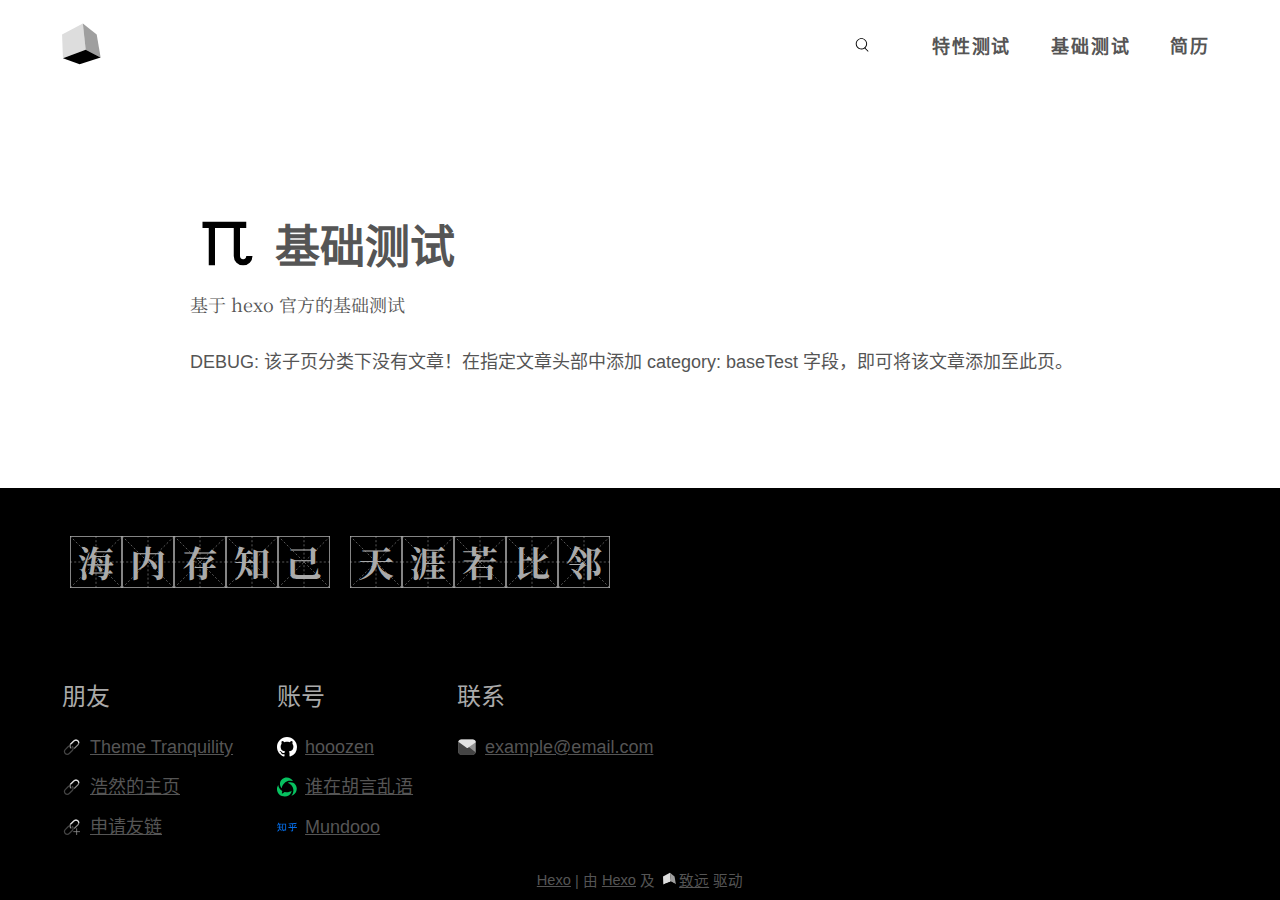
==== base/index.html @ 445b0e48 "Site updated: 2024-07-25 20:52:38" ====
<!DOCTYPE html>
<html lang="zh-cn">
  <head>
    <meta charset="utf8" />
    <meta name="viewport" content="initial-scale=1.0, width=device-width" />
    <title>
      
        基础测试 | Hexo
      
    </title>
    <meta name="description" content="" />
    <meta name="keywords" content="" />
    
      <link rel="apple-touch-icon"
            sizes="180x180"
            href="/images/apple-touch-icon.png" />
    
    
      <link rel="icon"
            type="image/png"
            sizes="32x32"
            href="/images/favicon-32x32.png" />
    
    
      <link rel="icon"
            type="image/png"
            sizes="16x16"
            href="/images/favicon-16x16.png" />
    
    
      <link rel="mask-icon"
            href="/images/logo.svg"
            color="" />
    
    
    
      
  <style>
    @font-face {
        font-family:sourceHanSerif;
        src: url(/font/normal.ttf);
        font-weight: normal;
    }
  </style>

  <style>
    @font-face {
        font-family:sourceHanSerif;
        src: url(/font/bold.ttf);
        font-weight: bold;
    }
  </style>


    
    <link rel="stylesheet"
          type="text/css"
          href='/css/layout.css' />
    
    
  <link rel="stylesheet" type="text/css" href="/css/category.css" />

  <meta name="generator" content="Hexo 7.3.0"></head>
  <body>
    
      <div id="search-mask" style="display:none">
  <div class="search-main" id="search-main">
    <div class="search__head">
      <div class="search-form">
        <svg t="1706347533072"
             class="icon"
             viewBox="0 0 1024 1024"
             version="1.1"
             xmlns="http://www.w3.org/2000/svg"
             p-id="7828"
             width="20"
             height="20">
          <path d="M685.6 660.336l155.152 155.168a16 16 0 0 1 0 22.624l-11.312 11.328a16 16 0 0 1-22.624 0l-158.528-158.544a289.792 289.792 0 0 1-165.152 51.36C322.336 742.256 192 611.904 192 451.12 192 290.336 322.336 160 483.136 160c160.784 0 291.12 130.336 291.12 291.136 0 82.112-33.984 156.272-88.672 209.2z m-202.464 33.92c134.272 0 243.12-108.848 243.12-243.12C726.256 316.848 617.408 208 483.136 208 348.848 208 240 316.848 240 451.136c0 134.272 108.848 243.12 243.136 243.12z" fill="#000000" p-id="7829">
          </path>
        </svg>
        <input id="search-input" placeholder="搜索文章">
        <svg t="1706361500528"
             id="search-clear"
             class="icon"
             viewBox="0 0 1024 1024"
             version="1.1"
             xmlns="http://www.w3.org/2000/svg"
             p-id="4351"
             width="20"
             height="20">
          <path d="M512 562.688l-264.2944 264.2944-50.688-50.688L461.312 512 197.0176 247.7056l50.688-50.688L512 461.312l264.2944-264.2944 50.688 50.688L562.688 512l264.2944 264.2944-50.688 50.688L512 562.688z" fill="#00" p-id="4352">
          </path>
        </svg>
      </div>
    </div>
    <div class="search__body" id="search-result"></div>
    <div class="search__foot"></div>
  </div>
</div>

    
    <div class="head">
      <div class="nav">
        <a href='/' class="nav-logo">
          <img alt="logo" height="60px" width="60px" src="/images/logo.svg" />
        </a>
        <input id="navBtn" type="checkbox" />
        <div class="nav-right">
          
            <div class="search-outer">
  <div class="search" id="search-btn">
    <svg t="1706347533072"
         class="icon"
         viewBox="0 0 1024 1024"
         version="1.1"
         xmlns="http://www.w3.org/2000/svg"
         p-id="7828"
         width="20"
         height="20">
      <path d="M685.6 660.336l155.152 155.168a16 16 0 0 1 0 22.624l-11.312 11.328a16 16 0 0 1-22.624 0l-158.528-158.544a289.792 289.792 0 0 1-165.152 51.36C322.336 742.256 192 611.904 192 451.12 192 290.336 322.336 160 483.136 160c160.784 0 291.12 130.336 291.12 291.136 0 82.112-33.984 156.272-88.672 209.2z m-202.464 33.92c134.272 0 243.12-108.848 243.12-243.12C726.256 316.848 617.408 208 483.136 208 348.848 208 240 316.848 240 451.136c0 134.272 108.848 243.12 243.136 243.12z" fill="#000000" p-id="7829">
      </path>
    </svg>
    <span>搜索</span>
    <span class="search-shortcut-key">Ctrl K</span>
  </div>
</div>

          
          <div class="nav-menu">
            
              
                <a class="nav-menu-item" href="/feat">特性测试</a>
              
                <a class="nav-menu-item" href="/base">基础测试</a>
              
            
            <a class="nav-menu-item" href='/cv/'>简历</a>
          </div>
        </div>
        <label class="nav-btn" for="navBtn"></label>
      </div>
    </div>
    <div class="body">
      
  <div class="wall wall-category--plain">
    <div class="wall-main">
      <div class="wall-category-title">
        <div class="title-icon"
             style="background-image: url(/images/icon/icon-pi.svg)"></div>
        基础测试
      </div>
      <div class="wall-category-description">基于 hexo 官方的基础测试</div>
      <div class="wall-category-tags">
        <div id="tags-outer"></div>
      </div>
    </div>
  </div>
  <div class="post-list">
    
      DEBUG: 该子页分类下没有文章！在指定文章头部中添加 category: baseTest 字段，即可将该文章添加至此页。
    
    
  </div>

    </div>
    <div class="foot">
      <div class="foot-inner">
        <div class="foot__head">
          
            <div class="foot-line">
              <div class="matts">海</div><div class="matts">内</div><div class="matts">存</div><div class="matts">知</div><div class="matts">己</div>
            </div>
          
            <div class="foot-line">
              <div class="matts">天</div><div class="matts">涯</div><div class="matts">若</div><div class="matts">比</div><div class="matts">邻</div>
            </div>
          
        </div>
        <div class="foot__body">
          
            <div class="foot-item">
              <div class="foot-item__head">朋友</div>
              <div class="foot-item__body">
                
                  <div class="text">
                    <img alt="link" height="20px" width="20px" src="/images/icon/icon-link.svg" />
                    <a class="foot-link" target="_blank" rel="noopener" href="https://github.com/hooozen/hexo-theme-tranquility">Theme Tranquility</a>
                  </div>
                
                  <div class="text">
                    <img alt="link" height="20px" width="20px" src="/images/icon/icon-link.svg" />
                    <a class="foot-link" target="_blank" rel="noopener" href="https://hozen.site">浩然的主页</a>
                  </div>
                
                <div class="text">
                  <img alt="link" height="20px" width="20px" src="/images/icon/icon-link+.svg" />
                  <a class="foot-link"
                     href="mailto:example@email.com?subject=%E7%94%B3%E8%AF%B7%20Hozen.site%20%E7%9A%84%E5%8F%8B%E9%93%BE%E4%BD%8D%E7%BD%AE">
                  申请友链</a>
                </div>
              </div>
            </div>
          
          
            <div class="foot-item">
              <div class="foot-item__head">账号</div>
              <div class="foot-item__body">
                
                  <div class="text">
                    <img alt="link" height="20px" width="20px" src="/images/logo-github.svg" />
                    <a class="foot-link" target="_blank" rel="noopener" href="https://github.com/hooozen">hooozen</a>
                  </div>
                
                  <div class="text">
                    <img alt="link" height="20px" width="20px" src="/images/logo-wx.svg" />
                    <a class="foot-link" target="_blank" rel="noopener" href="https://mp.weixin.qq.com/s?__biz=MzI3NzQ4NDkzNg==&mid=2247484469&idx=1&sn=8a442bb67397f52cce5c38c3f9b41e36&chksm=eb64c0d2dc1349c40d2e1bb55615ae28b3f2951be22f00717b9ade98c851082e42dc666ab45d#rd">谁在胡言乱语</a>
                  </div>
                
                  <div class="text">
                    <img alt="link" height="20px" width="20px" src="/images/logo-zh.svg" />
                    <a class="foot-link" target="_blank" rel="noopener" href="https://www.zhihu.com/people/hozen">Mundooo</a>
                  </div>
                
              </div>
            </div>
          
          <div class="foot-item">
            <div class="foot-item__head">联系</div>
            <div class="foot-item__body">
              <div class="text">
                <img alt="link" height="20px" width="20px" src="/images/icon/icon-email.svg" />
                <a class="foot-link" href="mailto:example@email.com">example@email.com</a>
              </div>
            </div>
          </div>
        </div>
        <div class="copyright">
          <a href="http://example.com">Hexo</a> &nbsp;|&nbsp;由&nbsp;<a target="_blank" rel="noopener" href="https://hexo.io/">Hexo</a>&nbsp;及&nbsp;
          <svg width="20" height="20" viewBox="0 0 725 725">
            <path fill-rule="evenodd" fill="rgb(221, 221, 221)" d="M145.870,236.632 L396.955,103.578 L431.292,419.44 L156.600,522.53 L145.870,236.632 Z" />
            <path fill-rule="evenodd" fill="rgb(159, 159, 159)" d="M396.955,103.578 L564.345,234.486 L611.558,513.469 L431.292,419.44 L396.955,103.578 Z" />
            <path fill-rule="evenodd" fill="rgb(0, 0, 0)" d="M431.292,419.44 L611.558,513.469 L358.327,595.18 L156.600,522.53 L431.292,419.44 Z" />
          </svg>
          <a target="_blank" rel="noopener" href="https://github.com/hooozen/hexo-theme-tranquility">致远</a>&nbsp;驱动
        </div>
      </div>
    </div>
    
    
      <script src="/js/search.js"></script>
      <script>searchInitialize("/search.json")</script>
    
    
  

  </body>
</html>
---- css/layout.css ----
html {
  font-family: sans-serif;
  font-size: 18px;
  color: #555;
  text-align: justify;
  scroll-behavior: smooth;
}
html,
body {
  margin: 0;
  padding: 0;
  min-height: 100vh;
  display: flex;
  flex-direction: column;
  justify-content: space-between;
}
a {
  color: #555;
}
a:hover {
  color: #222;
}
blockquote {
  border-left: 4px solid #ddd;
  margin: 0;
  padding-left: 1em;
  color: #666;
}
iframe,
img,
video {
  max-width: 100%;
}
table {
  border-collapse: collapse;
  border-spacing: 0;
  font-size: 0.875em;
  width: 100%;
  margin: 0 0 20px;
}
caption,
td,
th {
  padding: 8px;
  vertical-align: middle;
  border: 1px solid #ddd;
}
caption {
  border: none;
}
th {
  border-bottom-width: 3px;
}
tbody tr:nth-of-type(odd) {
  background: $whitesoke-light;
}
figure figcaption {
  text-align: center;
  font-size: 0.8125em;
  color: $blak-lighter;
}
p img,
figure img {
  display: block;
  margin: 0 auto;
  max-width: 100%;
}
.highlight figcaption {
  display: flex;
  justify-content: space-between;
  background: #eff2f3;
  padding: 0.1em 0.5em;
  font-size: 0.875em;
}
.highlight td {
  padding: 0;
  border: 0;
}
code {
  border-radius: 3px;
  font-size: 0.875em;
  padding: 2px 4px;
  overflow-wrap: break-word;
}
.hljs {
  display: block;
}
pre,
code {
  font-family: consolas, Menlo, monospace, 'PingFang SC', 'Microsoft YaHei';
}
pre.mermaid {
  background: none;
  text-align: center;
}
figure.highlight {
  margin: 20px 0;
  overflow: auto;
  position: relative;
  padding-top: 30px;
  border-radius: 5px;
  box-shadow: 0 4px 30px rgba(0,0,0,0.15);
  line-height: 1.5em;
}
figure.highlight table {
  width: auto;
  border: 0;
  margin: 0;
}
figure.highlight::before {
  background: #fc625d;
  box-shadow: 20px 0 #fdbc40, 40px 0 #35cd4b;
  left: 12px;
  margin-top: -20px;
  position: absolute;
  border-radius: 50%;
  content: ' ';
  height: 12px;
  width: 12px;
}
figure.highlight .code pre {
  padding-left: 10px;
  width: 100%;
}
figure.highlight pre {
  border: 0;
  margin: 0;
  padding: 10px 0;
}
code,
pre,
figure.highlight {
  background-color: #f7f7f7;
}
.gutter {
  padding: 0;
}
figure.highlight .gutter pre {
  text-align: right;
  margin: 0;
  padding: 10px;
  color: #bbb;
  background-color: #eff2f3;
}
.wall {
  user-select: none;
  -webkit-user-select: none;
  height: calc(100vh - 90px);
  display: flex;
  justify-content: center;
  align-items: center;
  position: relative;
  max-width: 1200px;
  margin: 0 auto;
  width: 100%;
  overflow: hidden;
}
mjx-container {
  overflow: auto hidden;
}
.math.disply {
  display: block;
  overflow: auto hidden;
}
.wall-main {
  width: 100%;
}
.text {
  display: flex;
  align-items: center;
}
.text-icon {
  height: 20px;
  width: 20px;
}
.text-small {
  font-size: 0.875em;
}
.text-align {
  display: flex;
  align-items: center;
  vertical-align: middle;
}
.hover-line {
  position: relative;
}
.hover-line::after {
  transition: width 200ms ease-out;
  content: '';
  position: absolute;
  height: 2px;
  width: 0;
  left: 0;
  bottom: -2px;
  background-color: #000;
}
.hover-line:hover::after {
  width: 100%;
}
.paginator {
  display: flex;
  align-items: center;
}
.page-number.current {
  background-color: #333;
  color: #fff;
}
.page-number {
  text-decoration: none;
  color: #333;
  box-sizing: border-box;
  display: inline-flex;
  align-items: center;
  justify-content: center;
  height: 26px;
  width: 26px;
  overflow: hidden;
  border-radius: 50%;
  border: 1px solid #333;
  margin: 0 8px;
  transition: all 200ms ease-out;
}
.page-number:hover {
  background-color: #555;
  color: #fff;
}
.post-info {
  font-size: 16px;
  color: #bbb;
  margin: 4px 0;
}
.post-date {
  margin: 0 10px;
}
.post-tag {
  text-decoration: none;
  font-size: 16px;
  color: #2c5fa5;
  display: inline-block;
  margin-right: 8px;
  transition: color 200ms ease-out;
}
.post-tag:hover {
  color: #2472e7;
}
.author-face {
  position: relative;
  height: 100px;
  width: 100px;
  border-radius: 50%;
  margin-bottom: 10px;
  overflow: hidden;
}
#likeCode {
  width: 0;
  height: 0;
}
#front-face {
  transform: rotateY(0);
}
#back-face {
  transform: rotateY(180deg);
}
#front-face,
#back-face {
  transition: transform 200ms ease-in;
  position: absolute;
  top: 0;
  right: 0;
  left: 0;
  backface-visibility: hidden;
}
.author-face img {
  height: 100px;
  width: 100px;
}
#likeCode:checked~.like-btn {
  filter: saturate(100%);
}
#likeCode:checked~.like-btn svg {
  animation: heartbeat 600ms ease-out infinite;
}
#likeCode:checked~.author-face #back-face {
  transform: rotateY(0);
}
#likeCode:checked~.author-face #front-face {
  transform: rotateY(180deg);
}
.like-author {
  margin: 10px auto;
  display: flex;
  flex-direction: column;
  justify-content: center;
  align-items: center;
}
.like-btn {
  cursor: pointer;
  display: inline-flex;
  justify-content: center;
  align-items: center;
  border-radius: 10px;
  line-height: 2em;
  font-weight: bold;
  letter-spacing: 0.1em;
  border: 1px solid #ee4242;
  filter: saturate(40%);
  padding: 6px 30px;
  transition: all 300ms ease-in;
  color: #ee4242;
}
.like-text {
  font-family: sourceHanSerif;
  margin: 0.5em 0 1em;
  font-weight: bold;
  color: #666;
}
.like-btn:hover svg {
  animation: heartbeat 1s ease-out infinite;
}
@media (hover: none) {
  .like-btn svg {
    animation: heartbeat 1s ease-out infinite;
  }
}
.matts {
  cursor: default;
  display: inline-flex;
  background: url("/images/matts.svg") center center/contain no-repeat;
  align-items: center;
  padding: 8px;
  transition: opacity 200ms ease-out;
}
.matts:hover {
  opacity: 0.8;
}
.matts-space {
  display: inline-flex;
  align-items: center;
  padding: 8px;
}
@-moz-keyframes flyInLeft {
  from {
    transform: translateX(-100px);
  }
  to {
    transform: translateX(0);
  }
}
@-webkit-keyframes flyInLeft {
  from {
    transform: translateX(-100px);
  }
  to {
    transform: translateX(0);
  }
}
@-o-keyframes flyInLeft {
  from {
    transform: translateX(-100px);
  }
  to {
    transform: translateX(0);
  }
}
@keyframes flyInLeft {
  from {
    transform: translateX(-100px);
  }
  to {
    transform: translateX(0);
  }
}
@-moz-keyframes heartbeat {
  0% {
    transform: scale(0.8);
  }
  20% {
    transform: scale(1.1);
  }
  100% {
    transform: scale(0.8);
  }
}
@-webkit-keyframes heartbeat {
  0% {
    transform: scale(0.8);
  }
  20% {
    transform: scale(1.1);
  }
  100% {
    transform: scale(0.8);
  }
}
@-o-keyframes heartbeat {
  0% {
    transform: scale(0.8);
  }
  20% {
    transform: scale(1.1);
  }
  100% {
    transform: scale(0.8);
  }
}
@keyframes heartbeat {
  0% {
    transform: scale(0.8);
  }
  20% {
    transform: scale(1.1);
  }
  100% {
    transform: scale(0.8);
  }
}
.search-outer {
  font-weight: normal;
  margin-right: 40px;
  color: #666;
  cursor: pointer;
  overflow: hidden;
  width: 20px;
  transition: all ease-out 200ms;
  position: absolute;
  right: 0;
}
@media (min-width: 1024px) {
  .search-outer {
    position: static;
  }
  .search-outer:hover {
    width: 120px;
    transform: translateX(50px);
  }
}
#search-btn {
  width: max-content;
  display: none;
  align-items: center;
}
.search__head {
  padding: 0 20px 10px;
}
.search-shortcut-key {
  display: flex;
  padding: 2px 4px;
  margin: 0 5px;
  border: 1px solid #666;
  border-radius: 5px;
  font-size: 0.75em;
}
#search-main {
  position: absolute;
  margin: 60px auto 0;
  width: 500px;
  left: 0;
  right: 0;
  font-size: 18px;
  background: #fff;
  border-radius: 8px;
  padding: 20px 0;
}
@media (max-width: 760px) {
  #search-main {
    margin: 0;
    width: 100%;
    height: 100%;
  }
}
.search-form {
  display: flex;
  width: 100%;
  align-items: center;
  border: 1px solid #555;
  border-radius: 3px;
}
.search-form .icon {
  padding: 8px;
}
#search-clear {
  cursor: pointer;
}
#search-input {
  font-size: 18px;
  outline: none;
  flex: 1;
  border: none;
  height: 2em;
  padding: 4px;
}
.search__body {
  max-height: calc(80vh - 120px);
  overflow: hidden auto;
}
@media (max-width: 760px) {
  .search__body {
    max-height: calc(100% - 80px);
    padding-bottom: 10px;
  }
}
.search-result-item {
  display: block;
  padding: 10px 20px;
  text-decoration: none;
  border-bottom: 1px solid #eff2f3;
}
.search-result__head {
  font-size: 0.8125em;
  color: #143c74;
  margin: 8px 0;
}
.search-result__body {
  font-size: 0.875em;
}
.search-keyword {
  color: #000;
  background: #ff0;
}
#search-mask {
  display: none;
  position: fixed;
  top: 0;
  left: 0;
  right: 0;
  bottom: 0;
  z-index: 100;
  background: rgba(200,200,200,0.8);
}
.search-result-empty {
  text-align: center;
  padding: 10px 0;
}
.nav {
  position: relative;
  margin: 0 auto;
  display: flex;
  justify-content: space-between;
  align-items: center;
  padding: 0 50px;
  height: 90px;
  font-weight: bold;
}
#navBtn {
  top: -100px;
  position: fixed;
  opacity: 0;
  display: block;
  height: 0;
  width: 0;
}
.nav-btn {
  display: none;
}
.nav-logo {
  height: 60px;
  width: 60px;
}
.nav-menu {
  display: flex;
  align-items: center;
}
.nav-menu-item {
  letter-spacing: 0.1em;
  text-decoration: none;
  margin: 0 20px;
}
.nav-menu-item:hover {
  cursor: pointer;
}
@media screen and (max-width: 1023px) {
  .nav {
    position: fixed;
    top: 0;
    left: 0;
    right: 0;
    height: 60px;
    background: rgba(255,255,255,0.9);
    z-index: 99;
  }
  .body {
    padding-top: 60px;
  }
  .nav-menu {
    position: fixed;
    top: 60px;
    bottom: 0;
    height: 0;
    transition: height 200ms ease-out;
    left: 0;
    right: 0;
    z-index: 4;
    background: rgba(255,255,255,0.9);
    overflow: hidden;
    flex-direction: column;
    align-items: flex-start;
    padding-left: 40px;
  }
  .nav-menu-item {
    margin: 20px 0;
  }
  .nav {
    justify-content: center;
  }
  .nav-logo {
    height: 40px;
    width: 40px;
  }
  .nav-logo img {
    height: 40px;
    width: 40px;
  }
  .nav-btn {
    display: block;
    position: absolute;
    left: 0;
    padding: 10px 20px;
    height: 40px;
    width: 40px;
  }
  .nav-btn::before,
  .nav-btn::after {
    transition: transform 200ms ease-out;
    content: '';
    background: #333;
    width: 30px;
    height: 2px;
    border-radius: 1px;
    position: absolute;
  }
  .nav-btn::before {
    top: 25px;
  }
  .nav-btn::after {
    bottom: 25px;
  }
  #navBtn:checked ~ .nav-right .nav-menu {
    height: 100%;
  }
  #navBtn:checked ~ .nav-btn::before {
    transform: translateY(4px) rotateZ(45deg);
  }
  #navBtn:checked ~ .nav-btn::after {
    transform: translateY(-4px) rotateZ(-45deg);
  }
}
.nav-right {
  display: flex;
  align-items: center;
}
.foot {
  background-color: #000;
}
.foot-inner {
  color: #aaa;
  margin: 0 auto;
  max-width: 1200px;
  overflow: hidden;
  padding: 40px 0 10px;
}
.foot-item {
  margin: 22px;
  line-height: 40px;
}
.foot__head {
  margin: 0 20px 50px;
  font-size: 36px;
  font-weight: bold;
  font-family: sourceHanSerif;
  cursor: default;
  display: flex;
  flex-wrap: wrap;
}
.foot__head .foot-line {
  margin: 0 10px;
}
.foot__body {
  display: flex;
  flex-wrap: wrap;
}
.foot-item__head {
  font-size: 24px;
  margin: 10px 0;
}
.foot-link {
  display: inline-block;
  padding-left: 8px;
}
.copyright {
  display: flex;
  align-items: center;
  justify-content: center;
  text-align: center;
  font-size: 0.8125em;
  color: #555;
}
.copyright a:hover {
  color: #666;
}
---- css/category.css ----
.wall-category--plain {
  height: auto;
  width: auto;
  display: block;
  max-width: 900px;
  padding: 0 20px;
  margin: 20px auto;
}
.wall-category--plain .wall-category-title {
  align-items: center;
  justify-content: flex-start;
  font-size: 2.5em;
  font-weight: bold;
}
.wall-category--plain .wall-category-title .title-icon {
  height: 1.666666666666667em;
  width: 1.666666666666667em;
  margin-right: 10px;
}
.wall-category--plain .wall-category-description {
  text-align: left;
}
.wall-category--plain #tags-outer a {
  text-decoration: none;
  color: #2c5fa5;
  display: inline-block;
  margin-right: 8px;
  transition: color 200ms ease-out;
}
.wall-category-title {
  display: flex;
  align-items: center;
  justify-content: center;
  font-size: 32px;
}
.wall-category-description {
  font-family: sourceHanSerif;
  text-align: center;
  margin: 10px 0;
}
.wall-category-title .title-icon {
  height: 50px;
  width: 50px;
  background: url("/images/icon-code.svg") center center/contain no-repeat;
  margin-right: 10px;
}
.wall-category-tags {
  width: 100%;
}
.wall-category-tags .tag {
  display: inline-block;
  border: 1px solid #eee;
  border-radius: 50%;
  padding: 8px 10px;
  box-sizing: border-box;
}
.post-card,
.post-card--sticky {
  display: block;
  margin: 60px 0;
  padding: 20px;
}
.post-card--sticky,
.post-card--sticky--sticky {
  background: #fcfcfb;
}
.post-list {
  max-width: 900px;
  margin: 20px auto;
}
.post-tags {
  margin-top: 4px;
}
.post__head {
  margin-bottom: 10px;
  display: flex;
  align-items: center;
}
.post-title {
  text-decoration: none;
  font-size: 24px;
  font-weight: bold;
}
.post-title-pined {
  font-size: 0.75em;
  margin: 0 4px;
  padding: 2px 4px;
  border: 1px solid;
  border-radius: 2px;
  color: #4b0505;
}
.post__body {
  display: flex;
  align-items: stretch;
}
.post-cover {
  display: block;
  flex: 0 0 150px;
  min-height: 100px;
  background-size: cover;
  background-position: center center;
  background-repeat: no-repeat;
  margin-right: 20px;
  border-radius: 2px;
}
.post-excerpt {
  flex: 1;
  color: #666;
}
.post-excerpt * {
  margin-top: 0;
  margin-bottom: 0;
  line-height: 1.75em;
}
.post__foot {
  display: flex;
  align-items: center;
  margin-top: 10px;
}
.text-link {
  display: inline-flex;
  align-items: center;
}
#tagCanvas {
  display: block;
  width: 100%;
  max-width: 500px;
  margin: 0 auto;
}
.tag-page-title {
  margin: 0 auto;
  max-width: 900px;
  font-size: 40px;
  padding: 80px 0 20px;
  font-family: sourceSans, sourceHanSerif;
}
@media screen and (max-width: 1023px) {
  .wall-category .tag-page-title {
    padding-left: 30px;
    padding-right: 30px;
  }
  .wall-category .post-list {
    padding: 0 10px;
  }
  .wall-category #tags-outer {
    padding-top: 30px;
  }
}
@media screen and (max-width: 415px) {
  .post__body {
    flex-direction: column;
  }
  .post-cover {
    margin: 10px 0;
  }
}
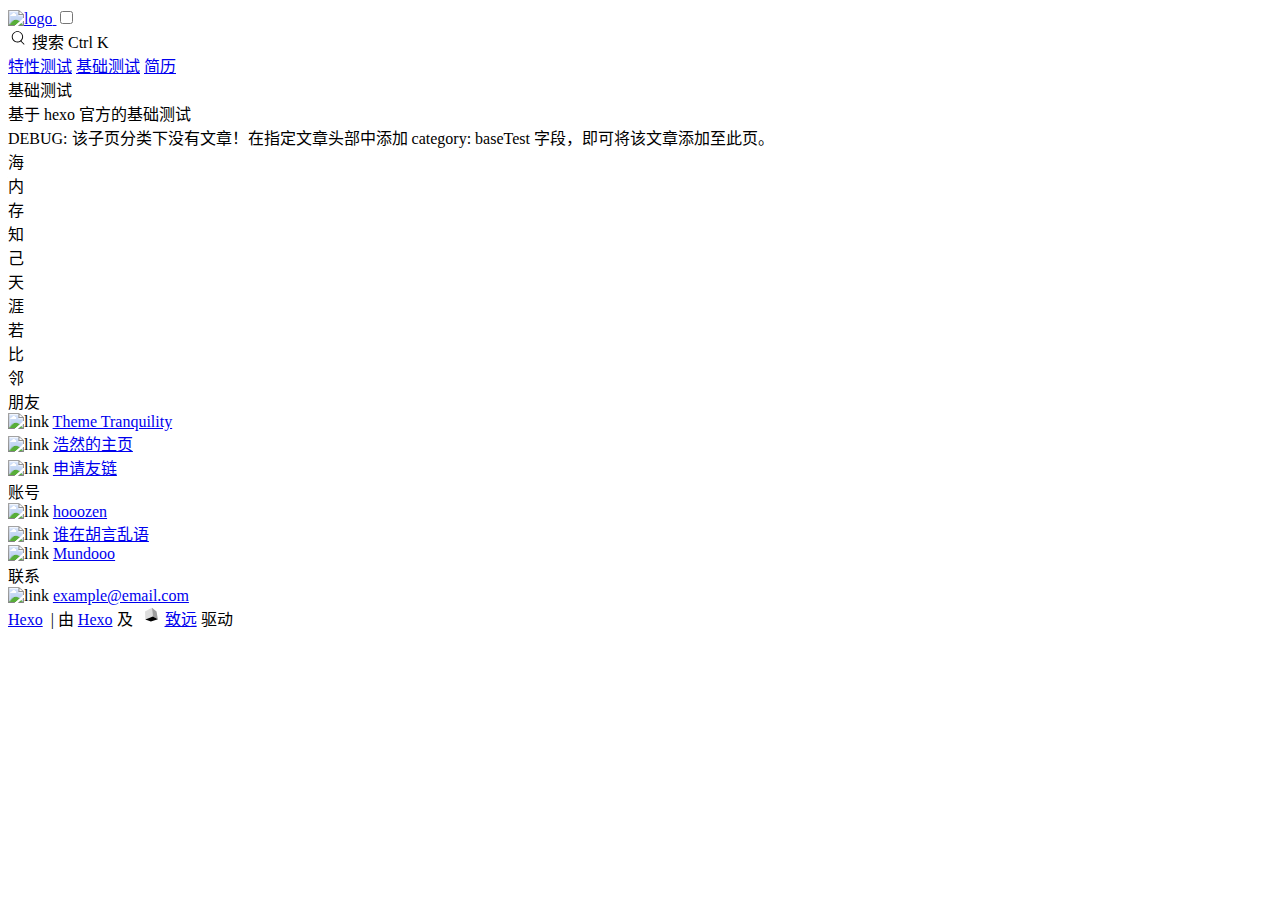
==== commit fa62f2e7: "Site updated: 2024-07-25 21:07:52" ====
--- a/base/index.html
+++ b/base/index.html
@@ -13,23 +13,23 @@
     
       <link rel="apple-touch-icon"
             sizes="180x180"
-            href="/images/apple-touch-icon.png" />
+            href="/Krevis234/images/apple-touch-icon.png" />
     
     
       <link rel="icon"
             type="image/png"
             sizes="32x32"
-            href="/images/favicon-32x32.png" />
+            href="/Krevis234/images/favicon-32x32.png" />
     
     
       <link rel="icon"
             type="image/png"
             sizes="16x16"
-            href="/images/favicon-16x16.png" />
+            href="/Krevis234/images/favicon-16x16.png" />
     
     
       <link rel="mask-icon"
-            href="/images/logo.svg"
+            href="/Krevis234/images/logo.svg"
             color="" />
     
     
@@ -38,7 +38,7 @@
   <style>
     @font-face {
         font-family:sourceHanSerif;
-        src: url(/font/normal.ttf);
+        src: url(/Krevis234/font/normal.ttf);
         font-weight: normal;
     }
   </style>
@@ -46,7 +46,7 @@
   <style>
     @font-face {
         font-family:sourceHanSerif;
-        src: url(/font/bold.ttf);
+        src: url(/Krevis234/font/bold.ttf);
         font-weight: bold;
     }
   </style>
@@ -55,10 +55,10 @@
     
     <link rel="stylesheet"
           type="text/css"
-          href='/css/layout.css' />
-    
-    
-  <link rel="stylesheet" type="text/css" href="/css/category.css" />
+          href='/Krevis234/css/layout.css' />
+    
+    
+  <link rel="stylesheet" type="text/css" href="/Krevis234/css/category.css" />
 
   <meta name="generator" content="Hexo 7.3.0"></head>
   <body>
@@ -101,8 +101,8 @@
     
     <div class="head">
       <div class="nav">
-        <a href='/' class="nav-logo">
-          <img alt="logo" height="60px" width="60px" src="/images/logo.svg" />
+        <a href='/Krevis234/' class="nav-logo">
+          <img alt="logo" height="60px" width="60px" src="/Krevis234/images/logo.svg" />
         </a>
         <input id="navBtn" type="checkbox" />
         <div class="nav-right">
@@ -129,12 +129,12 @@
           <div class="nav-menu">
             
               
-                <a class="nav-menu-item" href="/feat">特性测试</a>
+                <a class="nav-menu-item" href="/Krevis234/feat">特性测试</a>
               
-                <a class="nav-menu-item" href="/base">基础测试</a>
+                <a class="nav-menu-item" href="/Krevis234/base">基础测试</a>
               
             
-            <a class="nav-menu-item" href='/cv/'>简历</a>
+            <a class="nav-menu-item" href='/Krevis234/cv/'>简历</a>
           </div>
         </div>
         <label class="nav-btn" for="navBtn"></label>
@@ -146,7 +146,7 @@
     <div class="wall-main">
       <div class="wall-category-title">
         <div class="title-icon"
-             style="background-image: url(/images/icon/icon-pi.svg)"></div>
+             style="background-image: url(/Krevis234/images/icon/icon-pi.svg)"></div>
         基础测试
       </div>
       <div class="wall-category-description">基于 hexo 官方的基础测试</div>
@@ -183,17 +183,17 @@
               <div class="foot-item__body">
                 
                   <div class="text">
-                    <img alt="link" height="20px" width="20px" src="/images/icon/icon-link.svg" />
+                    <img alt="link" height="20px" width="20px" src="/Krevis234/images/icon/icon-link.svg" />
                     <a class="foot-link" target="_blank" rel="noopener" href="https://github.com/hooozen/hexo-theme-tranquility">Theme Tranquility</a>
                   </div>
                 
                   <div class="text">
-                    <img alt="link" height="20px" width="20px" src="/images/icon/icon-link.svg" />
+                    <img alt="link" height="20px" width="20px" src="/Krevis234/images/icon/icon-link.svg" />
                     <a class="foot-link" target="_blank" rel="noopener" href="https://hozen.site">浩然的主页</a>
                   </div>
                 
                 <div class="text">
-                  <img alt="link" height="20px" width="20px" src="/images/icon/icon-link+.svg" />
+                  <img alt="link" height="20px" width="20px" src="/Krevis234/images/icon/icon-link+.svg" />
                   <a class="foot-link"
                      href="mailto:example@email.com?subject=%E7%94%B3%E8%AF%B7%20Hozen.site%20%E7%9A%84%E5%8F%8B%E9%93%BE%E4%BD%8D%E7%BD%AE">
                   申请友链</a>
@@ -207,17 +207,17 @@
               <div class="foot-item__body">
                 
                   <div class="text">
-                    <img alt="link" height="20px" width="20px" src="/images/logo-github.svg" />
+                    <img alt="link" height="20px" width="20px" src="/Krevis234/images/logo-github.svg" />
                     <a class="foot-link" target="_blank" rel="noopener" href="https://github.com/hooozen">hooozen</a>
                   </div>
                 
                   <div class="text">
-                    <img alt="link" height="20px" width="20px" src="/images/logo-wx.svg" />
+                    <img alt="link" height="20px" width="20px" src="/Krevis234/images/logo-wx.svg" />
                     <a class="foot-link" target="_blank" rel="noopener" href="https://mp.weixin.qq.com/s?__biz=MzI3NzQ4NDkzNg==&mid=2247484469&idx=1&sn=8a442bb67397f52cce5c38c3f9b41e36&chksm=eb64c0d2dc1349c40d2e1bb55615ae28b3f2951be22f00717b9ade98c851082e42dc666ab45d#rd">谁在胡言乱语</a>
                   </div>
                 
                   <div class="text">
-                    <img alt="link" height="20px" width="20px" src="/images/logo-zh.svg" />
+                    <img alt="link" height="20px" width="20px" src="/Krevis234/images/logo-zh.svg" />
                     <a class="foot-link" target="_blank" rel="noopener" href="https://www.zhihu.com/people/hozen">Mundooo</a>
                   </div>
                 
@@ -228,14 +228,14 @@
             <div class="foot-item__head">联系</div>
             <div class="foot-item__body">
               <div class="text">
-                <img alt="link" height="20px" width="20px" src="/images/icon/icon-email.svg" />
+                <img alt="link" height="20px" width="20px" src="/Krevis234/images/icon/icon-email.svg" />
                 <a class="foot-link" href="mailto:example@email.com">example@email.com</a>
               </div>
             </div>
           </div>
         </div>
         <div class="copyright">
-          <a href="http://example.com">Hexo</a> &nbsp;|&nbsp;由&nbsp;<a target="_blank" rel="noopener" href="https://hexo.io/">Hexo</a>&nbsp;及&nbsp;
+          <a href="https://krevis234.github.io/Krevis234">Hexo</a> &nbsp;|&nbsp;由&nbsp;<a target="_blank" rel="noopener" href="https://hexo.io/">Hexo</a>&nbsp;及&nbsp;
           <svg width="20" height="20" viewBox="0 0 725 725">
             <path fill-rule="evenodd" fill="rgb(221, 221, 221)" d="M145.870,236.632 L396.955,103.578 L431.292,419.44 L156.600,522.53 L145.870,236.632 Z" />
             <path fill-rule="evenodd" fill="rgb(159, 159, 159)" d="M396.955,103.578 L564.345,234.486 L611.558,513.469 L431.292,419.44 L396.955,103.578 Z" />
@@ -247,8 +247,8 @@
     </div>
     
     
-      <script src="/js/search.js"></script>
-      <script>searchInitialize("/search.json")</script>
+      <script src="/Krevis234/js/search.js"></script>
+      <script>searchInitialize("/Krevis234/search.json")</script>
     
     
   
